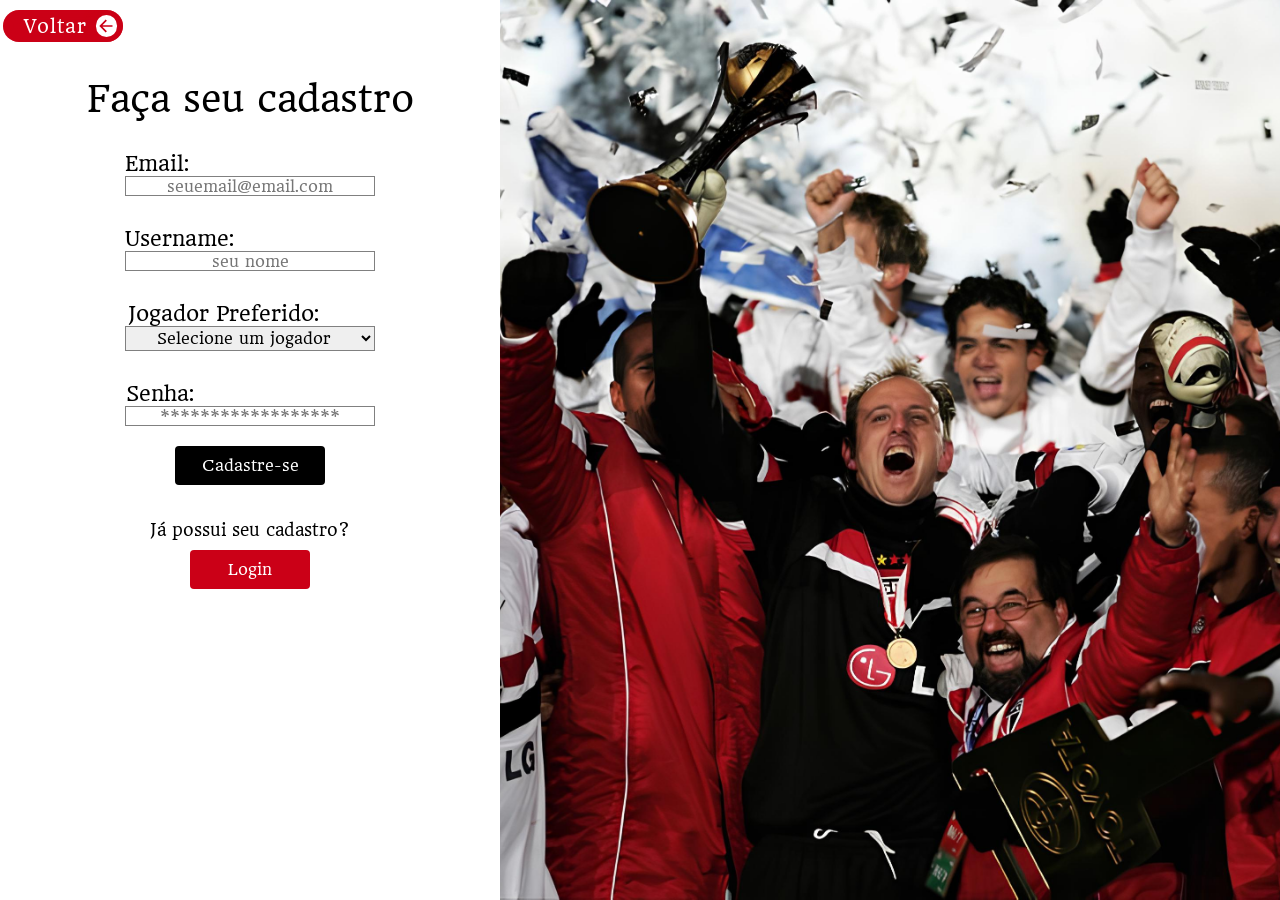
==== public/cadastro.html @ 747b637c "Arrumando erro" ====
<!DOCTYPE html>
<html lang="en">

<head>
    <meta charset="UTF-8">
    <meta name="viewport" content="width=device-width, initial-scale=1.0">
    <title>Cadastre-se</title>
    <link rel="stylesheet" href="css/cadastro.css">

    <script src="js/cadastro.js"></script>
</head>

<body>
    <main>

        <section class="conteudo">

            <a href="index.html " class="ancora">
                <button class="cssbuttons-io-button">
                    Voltar
                    <div class="icon">
                        <svg height="24" width="24" viewBox="0 0 24 24" xmlns="http://www.w3.org/2000/svg">
                            <path d="M0 0h24v24H0z" fill="none"></path>
                            <path d="M7.828 13l5.364 5.364-1.414 1.414L4 12l7.778-7.778 1.414 1.414L7.828 11H20v2z"
                                fill="currentColor"></path>
                        </svg>
                    </div>
                </button>
            </a>

            <h1 class="titulo">Faça seu cadastro</h1>

            <div class="email">
                <span>Email:</span>  
                <input id="input_email" placeholder="seuemail@email.com">
            </div>

            <div class="username">
                <span>Username:</span>
                <input id="input_username" placeholder="seu nome">
            </div>

            <div class="jogador">
                <span>Jogador Preferido:</span>
                <select id="select_jogador">
                    <option value="#">Selecione um jogador</option>
                    <option value="rogerio">Rogério Ceni</option>
                    <option value="luis"> Luís Fabiano</option>
                    <option value="lugano">Lugano</option>
                    <option value="calleri">Calleri</option>
                    <option value="nestor">Nestor</option>
                    <option value="luciano">Luciano</option>
                    <option value="rai">Raí</option>
                    <option value="chulapa">Chulapa</option>
                    <option value="outro">Outros</option>
                </select>
            </div>

            <div class="senha">
                <span>Senha:</span>
                <input type="password" id="input_senha" placeholder="******************">
            </div>

            <div class="cadastro">
                <button class="btn black" onclick="cadastrar()">
                    <span>Cadastre-se</span>
                </button>
            </div>

            <div id="div_erro">

            </div>
            <div class="login-btn">
                <span>Já possui seu cadastro?</span>
                <a href="login.html">
                    <button class="btn red">
                        <span>Login</span>
                    </button>
                </a>
                </div>

        </section>

        <section class="wallpaper">



        </section>
    </main>
</body>

</html>
---- public/css/cadastro.css ----
@import url('https://fonts.googleapis.com/css2?family=Headland+One&display=swap');

*{
    padding: 0;
    margin: 0;
    box-sizing: border-box;
    font-family: "Headland One", serif;
    font-weight: 400;
    font-style: normal;
}

main {
    display: flex;
}


a {
    text-decoration: none;
    color: black;
}
.conteudo {
        display: flex;
        flex-direction: column;
        align-items: center;
        width: 100%;
        max-width: 500px;
        height: 100VH;
}

.titulo {
    margin-top: 35px;
    font-size: 35px;
}

.email {
    padding-top: 30px;
    width: 100%;
    display: flex;
    justify-content: start;
    align-items: center;
    flex-direction: column;
}

.email span {
    padding-right: 186px;
    font-size: 20px;

}

.email input {
    width: 50%;
    height: 20px;
    text-align: center;
    font-size: 18px;
    border: 1.5px solid grey;
    font-size: 15px;
}   

.username {
    padding-top: 30px;
    width: 100%;
    display: flex;
    justify-content: start;
    align-items: center;
    flex-direction: column;
}

.username span {
    padding-right: 141px;
    font-size: 20px;

}

.username input {
    width: 50%;
    height: 20px;
    text-align: center;
    font-size: 18px;
    border: 1.5px solid grey;
    font-size: 15px;
}

.jogador {
    padding-top: 30px;
    width: 100%;
    display: flex;
    justify-content: start;
    align-items: center;
    flex-direction: column;
}

.jogador span {
    padding-right: 53px;
    font-size: 20px;

}

.jogador select {
    width: 50%;
    height: 25px;
    text-align: center;
    font-size: 18px;
    border: 1.5px solid grey;
    font-size: 15px;
}

.senha {
    padding-top: 30px;
    width: 100%;
    display: flex;
    justify-content: start;
    align-items: center;
    flex-direction: column;
}

.senha span {
    padding-right: 180px;
    font-size: 20px;

}

.senha input {
    width: 50%;
    height: 20px;
    text-align: center;
    font-size: 18px;
    border: 1.5px solid grey;
    font-size: 15px;
}

.cssbuttons-io-button {
    background: #CB0017;
    color: white;
    font-family: inherit;
    padding: 0.35em;
    padding-left: 1.2em;
    font-size: 18px;
    font-weight: 300;
    border-radius: 0.9em;
    border: none;
    letter-spacing: 0.05em;
    display: flex;
    align-items: center;
    box-shadow: inset 0 0 1.6em -0.6em #CB0017;
    overflow: hidden;
    position: relative;
    height: 1.8em;
    padding-right: 2em;
    cursor: pointer;
    margin-top: 10px;
    margin-right: 375px;
  }
  
  .cssbuttons-io-button .icon {
    background: white;
    margin-left: 1em;
    position: absolute;
    display: flex;
    align-items: center;
    justify-content: center;
    height: 1.2em;
    width: 1.2em;
    border-radius: 0.7em;
    box-shadow: 0.1em 0.1em 0.6em 0.2em #CB0017;
    right: 0.3em;
    transition: all 0.3s;
  }
  
  .cssbuttons-io-button:hover .icon {
    width: calc(100% - 0.6em);
  }
  
  .cssbuttons-io-button .icon svg {
    width: 1.1em;
    transition: transform 0.3s;
    color: #CB0017;
  }
  
  .cssbuttons-io-button:hover .icon svg {
    transform: translateX(0.1em);
  }
  
  .cssbuttons-io-button:active .icon {
    transform: scale(0.95);
  }

.wallpaper {
        width: 100vh;
        background-image: url(../assets/download\ \(1\)\ \(1\).jpg);
        background-size: cover;
        background-repeat: no-repeat;
        background-position: center;
        flex: 1;

}

.btn {
    display: inline-block;
    border-radius: 4px;
    background-color: #3d405b;
    border: none;
    color: #FFFFFF;
    text-align: center;
    font-size: 15px;
    padding: 10px;
    width: 120px;
    transition: all 0.5s;
    cursor: pointer;
    margin: 5px;
   }
   
   .btn span {
    cursor: pointer;
    display: inline-block;
    position: relative;
    transition: 0.5s;
   }
   
   .btn span:after {
    content: '»';
    position: absolute;
    opacity: 0;
    top: 0;
    right: -15px;
    transition: 0.5s;
   }
   
   .btn:hover span {
    padding-right: 15px;
   }
   
   .btn:hover span:after {
    opacity: 1;
    right: 0;
   }


   .login-btn {
    padding-top: 30px;
    width: 100%;
    display: flex;
    justify-content: start;
    align-items: center;
    flex-direction: column;
}
   .black {
    background-color: black;
    color: white;
    font-size: 15px;
    width: 150px;
    margin-top: 20px;
   }

   .red {
    margin-top: 10px;
    background-color: #CB0017;
   }
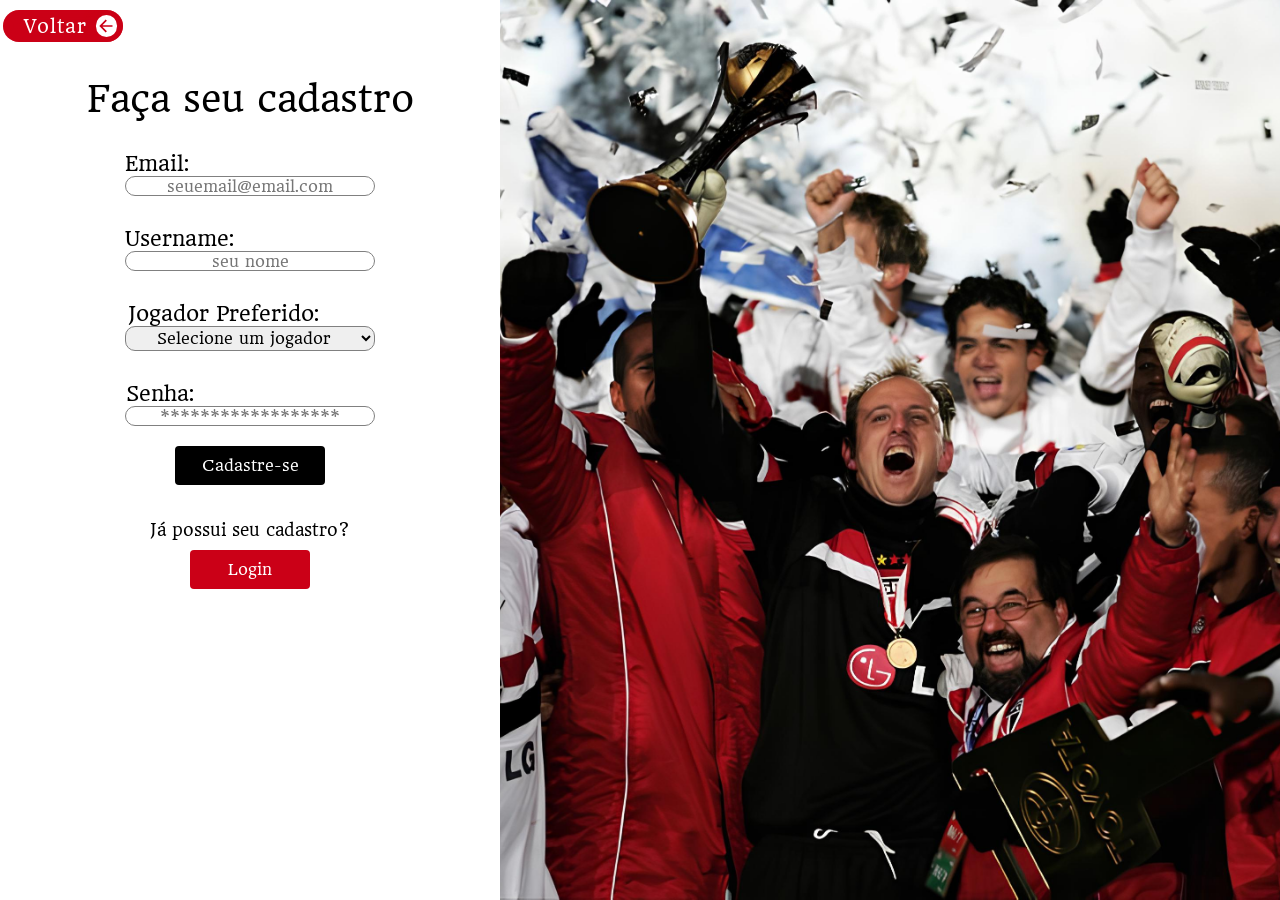
==== commit 85320d72: "Finalização da documentação, dashboard, site e tudo necessário para subir" ====
--- a/public/cadastro.html
+++ b/public/cadastro.html
@@ -1,5 +1,5 @@
 <!DOCTYPE html>
-<html lang="en">
+<html lang="pt-br">
 
 <head>
     <meta charset="UTF-8">
@@ -8,6 +8,9 @@
     <link rel="stylesheet" href="css/cadastro.css">
 
     <script src="js/cadastro.js"></script>
+
+    <link rel="icon" href="assets/logo spfc.gif" type="image/x-icon">
+
 </head>
 
 <body>
--- a/public/css/cadastro.css
+++ b/public/css/cadastro.css
@@ -49,6 +49,7 @@
 }
 
 .email input {
+    border-radius: 10px;
     width: 50%;
     height: 20px;
     text-align: center;
@@ -73,6 +74,7 @@
 }
 
 .username input {
+    border-radius: 10px;
     width: 50%;
     height: 20px;
     text-align: center;
@@ -97,6 +99,7 @@
 }
 
 .jogador select {
+    border-radius: 10px;
     width: 50%;
     height: 25px;
     text-align: center;
@@ -121,6 +124,7 @@
 }
 
 .senha input {
+    border-radius: 10px;
     width: 50%;
     height: 20px;
     text-align: center;
